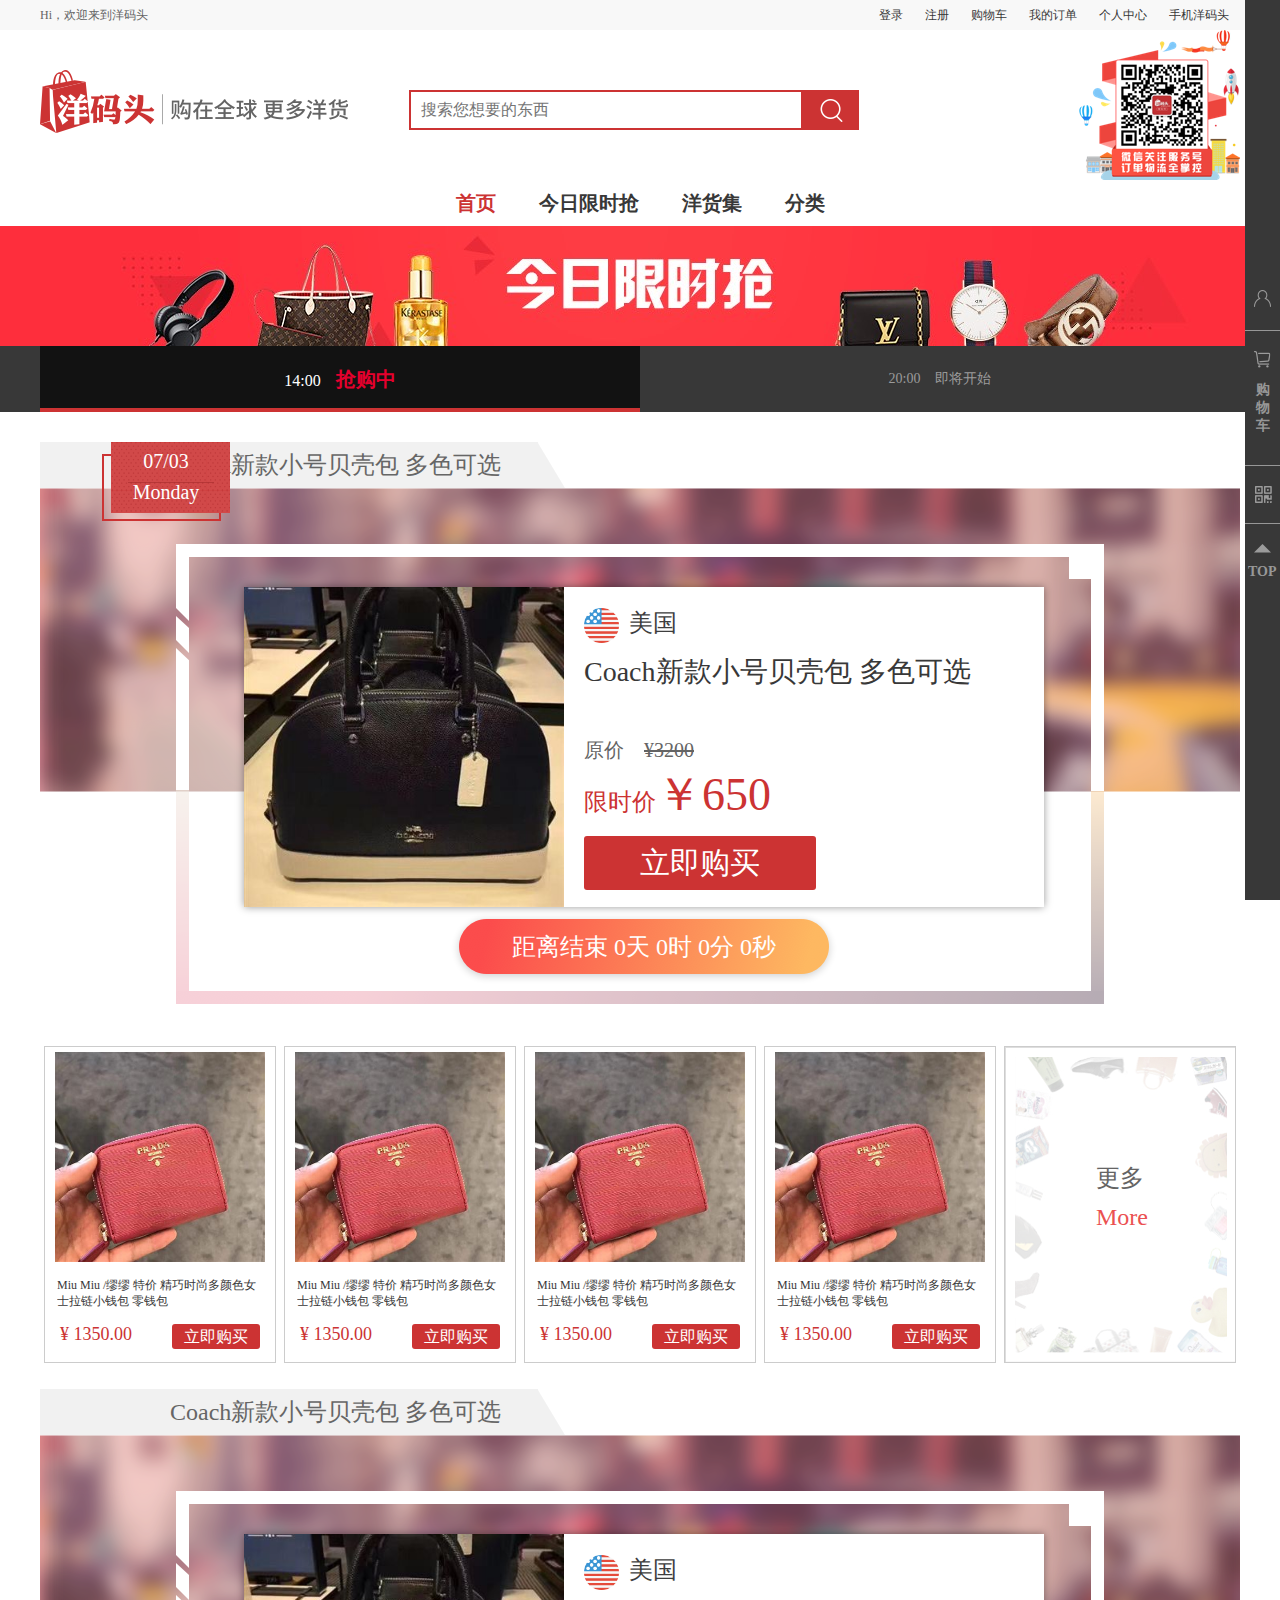
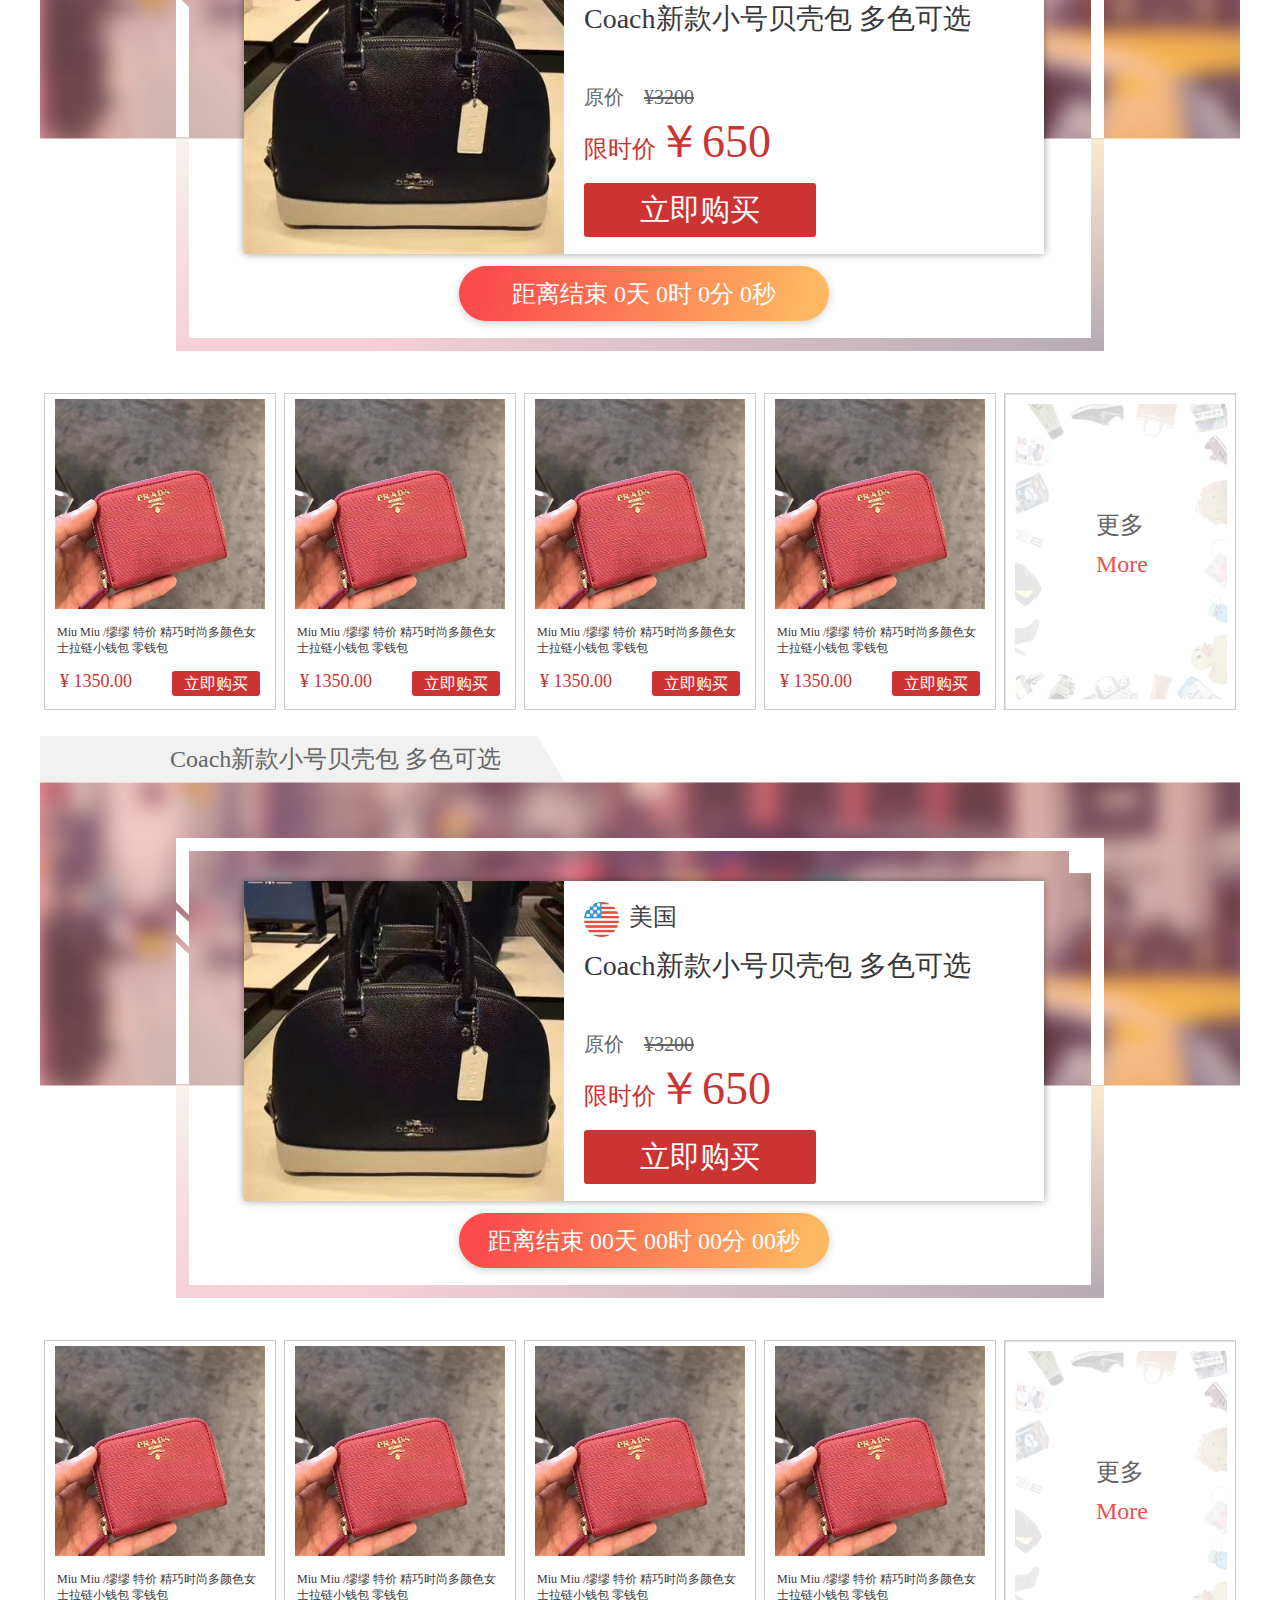
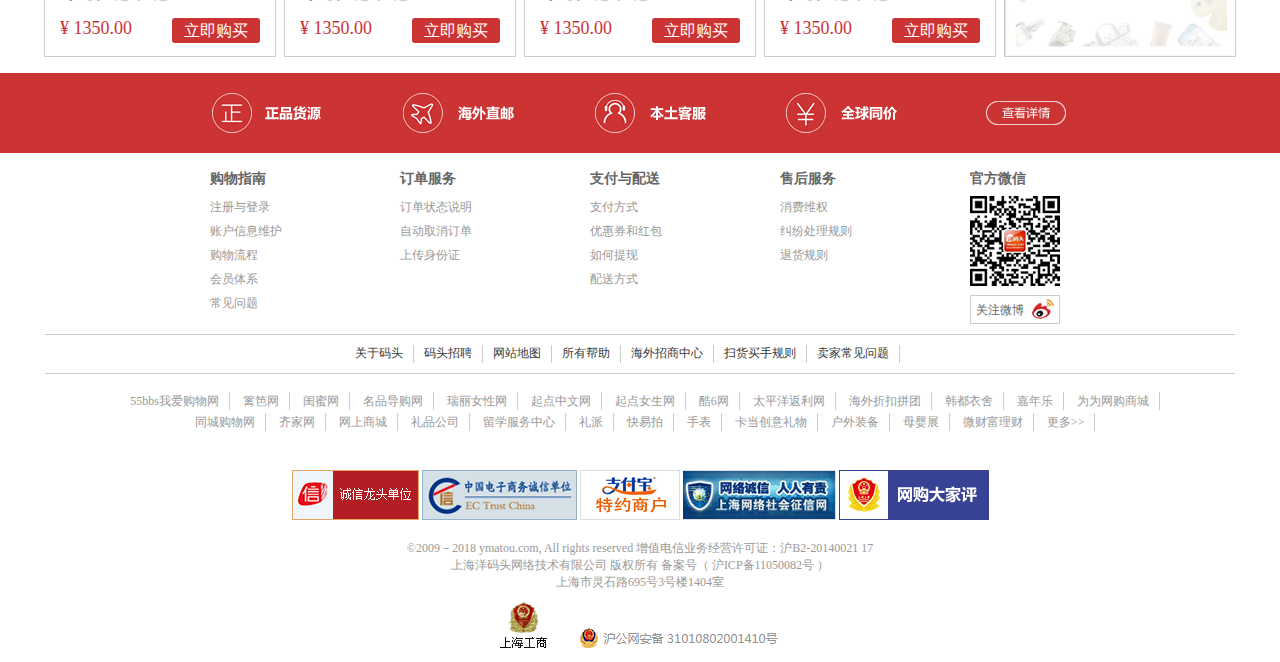
==== html/activity.html @ 5c41c84e "first" ====
<!doctype html>
<html>
<head>
<meta charset="utf-8">
<title>无标题文档</title>
<link rel="stylesheet" type="text/css" href="../css/activity.css">
<link rel="stylesheet" type="text/css" href="../css/public.css">
<script type="text/javascript" src="../js/activity.js"></script>

</head>

<body>
<div id="header">
    	<div id="box1">
        	<div class="w">
            	<p class="l">Hi，欢迎来到洋码头</p>
                <ul class="r">
                	<li class="l"><a href="#">登录</a></li>
                	<li class="l"><a href="#">注册</a></li>
                	<li class="l"><a href="#">购物车</a></li>
                	<li class="l"><a href="#">我的订单</a></li>
                	<li class="l"><a href="#">个人中心</a></li>
                	<li class="l"><a href="#">手机洋码头</a></li>
                </ul>
            </div>
        </div>
    	<div id="box2">
        	<div class="w">
            	<h1 class="l"><a href="#"><img src="../images/4aa0780b5ffeee46a01f132052fdb71a.png"/></a></h1>
                <div id="search" class="l">
                	<input type="text" class="l" placeholder="搜索您想要的东西"/>
                    <input type="button" class="l"/>
                </div>
                <img src="../images/e99aa3f029f2ae1173fabf6e9edf6c8a.png" class="r"/>
			</div>
        </div>
</div>
<div id="nav">
	<ul class="outer">
    	<li><a href="#" class="first">首页</a></li>
    	<li><a href="#">今日限时抢</a></li>
    	<li><a href="#">洋货集</a></li>
    	<li class="last">
        	<a href="#" class="sort">分类</a>
            <div id="line"></div>
        	<ul class="menu">
            	<li class="l"><a href="#">
                	<p>护肤</p>
                    <p>面膜 水乳 防晒隔离</p>
                	<img src="../images/CgvUBFlE_l-AFtC7AAMyS71u0oU066_1_1_o.gif"class="r"/>
                </a></li>
            	<li class="l"><a href="#">
                	<p>彩妆</p>
                    <p>口红 气垫 香水</p>
                	<img src="../images/CgvUBVeZ2L6ABltOAABxkvbGDQk168_o.png" class="r"/>
                </a></li>
            	<li class="l"><a href="#">
                	<p>品牌箱包</p>
                    <p>单肩包 双肩包 Coach</p>
                	<img src="../images/CgvUBVlFEvOAQkcaAAGYJe4aulA194_143_150_o.gif" class="r"/>
                </a></li>
            	<li class="l"><a href="#">
                	<p>鞋履</p>
                    <p>凉鞋 单鞋 Adidas</p>
                	<img src="../images/CgvUBFeZ2YSACNR4AACJFnNWXac077_o.png" class="r"/>
                </a></li>
            	<li class="l"><a href="#">
                	<p>女士穿搭</p>
                    <p>连衣裙 T恤 衬衫</p>
                	<img src="../images/CgvUA1eavhSAeBQDAAChDB7a8-M180_o.png" class="r"/>
                </a></li>
            	<li class="l"><a href="#">
                	<p>男士护肤</p>
                    <p>发胶 剃须 止汗</p>
                	<img src="../images/CgvUBVhSXpOAEDFIAACDzejl1ZE036_1_1_o.png" class="r"/>
                </a></li>
            	<li class="l"><a href="#">
                	<p>内衣</p>
                    <p>文胸 CK 维密</p>
                	<img src="../images/CgvUA1gZesmAWdV9AACU4YFOybw687_1_1_o.png"class="r"/>
                </a></li>
            	<li class="l"><a href="#">
                	<p>品质男装</p>
                    <p>Polo 衬衫 豆豆鞋</p>
                	<img src="../images/CgvUBVeav_KAMMAHAACj3Jyuwas857_o.png"class="r"/>
                </a></li>
            	<li class="l"><a href="#">
                	<p>食品保健</p>
                    <p>保健 葡萄酒 减肥排油</p>
                	<img src="../images/CgvUA1lHiFiAYmDvAAFME201JUk327_1_1_o.gif" class="r"/>
                </a></li>
            	<li class="l"><a href="#">
                	<p>钟表配饰</p>
                    <p>项链 墨镜 潘多拉</p>
                	<img src="../images/CgvUBVeavnWAab-JAACOcFScJj8696_o.png" class="r"/>
                </a></li>
            	<li class="l"><a href="#">
                	<p>居家</p>
                    <p>滤水壶 乳胶枕 保温杯</p>
                	<img src="../images/CgvUA1lFFDaARUpcAACzNBqBHFw705_188_181_o.gif" class="r"/>
                </a></li>
            	<li class="l"><a href="#">
                	<p>数码家电</p>
                    <p>洁面仪 电吹风 Beats</p>
                	<img src="../images/CgvUBFhSZQSALSJnAABGFQdHEwQ540_1_1_o.png" class="r"/>
                </a></li>
            	<li class="l"><a href="#">
                	<p>母婴</p>
                    <p>纸尿裤 奶粉 安全座椅</p>
                	<img src="../images/CgvUBFlFFSmAFztnAADDj1QetZA463_1_1_o.gif"class="r"/>
                </a></li>
            	<li class="l"><a href="#">
                	<p>运动</p>
                    <p>运动鞋 Puma Nike</p>
                	<img src="../images/CgvUBVgZhTKARbfEAABGdkfZR-c241_1_1_o.png"class="r"/>
                </a></li>
            	<li class="l more"><a href="#">
                	<p>更多</p>
                    <p>More</p>
                </a></li>
            </ul>
        </li>
    </ul>
</div>


<div id="limit-banner">
	<div class="w"></div>
</div>

<div id="limit-nav">
	<ul class="w">
    	<li class="l on btn" onclick="changeList(0)">14:00<span>抢购中</span></li>
    	<li class="l btn" onclick="changeList(1)">20:00<span>即将开始</span></li>
    </ul>
</div>

<div id="content">
    <div class="w select" id="leftBox">
        <div class="limit">
            <div class="title">
                <p class="titleP"><a href="#">Coach新款小号贝壳包 多色可选</a><span></span></p>
                <div class="time">
                	<p>07/03</p>
                	<p>Monday</p>
                </div>
            </div>
            <div class="main">
                <div class="bg">
                    <div class="goods">
                        <div class="left l">
                        	<img src="../images/CgvUA1kvwLiANgPQAAGSPh-RKWU965_3_4_n_w_lb.jpg"/>
                        </div>
                        <div class="right l">
                        	<p><img src="../images/America.png"/><span>美国</span></p>
                            <a href="#">Coach新款小号贝壳包 多色可选</a>
                        	<p>原价<span>¥3200</span></p>
                        	<p>限时价<span>￥650</span></p>
                            <a href="#">立即购买</a>
                        </div>
                    </div>
                    <div class="lasttime">
                        <span class="end">距离结束</span>
                        <span class="t_d">00天</span>
                        <span class="t_h">00时</span>
                        <span class="t_m">00分</span>
                        <span class="t_s">00秒</span>
                    </div>

                </div>
            </div>
        </div>
        
        <ul class="list">
        	<li class="l"><a href="#">
            	<img src="../images/CgvUA1lYU1OAenLuAAJR8KMIgOA568_80_107_n_w_lb.jpg"/>
                <p>Miu Miu /缪缪 特价 精巧时尚多颜色女士拉链小钱包 零钱包</p>
                <p>¥ 1350.00<span class="r">立即购买</span></p>
            </a></li class="l">
        	<li class="l"><a href="#">
            	<img src="../images/CgvUA1lYU1OAenLuAAJR8KMIgOA568_80_107_n_w_lb.jpg"/>
                <p>Miu Miu /缪缪 特价 精巧时尚多颜色女士拉链小钱包 零钱包</p>
                <p>¥ 1350.00<span class="r">立即购买</span></p>
            </a></li class="l">
        	<li class="l"><a href="#">
            	<img src="../images/CgvUA1lYU1OAenLuAAJR8KMIgOA568_80_107_n_w_lb.jpg"/>
                <p>Miu Miu /缪缪 特价 精巧时尚多颜色女士拉链小钱包 零钱包</p>
                <p>¥ 1350.00<span class="r">立即购买</span></p>
            </a></li class="l">
        	<li class="l"><a href="#">
            	<img src="../images/CgvUA1lYU1OAenLuAAJR8KMIgOA568_80_107_n_w_lb.jpg"/>
                <p>Miu Miu /缪缪 特价 精巧时尚多颜色女士拉链小钱包 零钱包</p>
                <p>¥ 1350.00<span class="r">立即购买</span></p>
            </a></li class="l">
        	<li class="l last"><a href="#">
            	<p>更多</p>
            	<p>More</p>
            </a></li>
        
        </ul>
        <div class="limit">
            <div class="title">
                <p class="titleP"><a href="#">Coach新款小号贝壳包 多色可选</a><span></span></p>
                <div class="time">
                	<p>07/03</p>
                	<p>Monday</p>
                </div>
            </div>
            <div class="main">
                <div class="bg">
                    <div class="goods">
                        <div class="left l">
                        	<img src="../images/CgvUA1kvwLiANgPQAAGSPh-RKWU965_3_4_n_w_lb.jpg"/>
                        </div>
                        <div class="right l">
                        	<p><img src="../images/America.png"/><span>美国</span></p>
                            <a href="#">Coach新款小号贝壳包 多色可选</a>
                        	<p>原价<span>¥3200</span></p>
                        	<p>限时价<span>￥650</span></p>
                            <a href="#">立即购买</a>
                        </div>
                    </div>
                    <div class="lasttime">
                        <span class="end">距离结束</span>
                        <span class="t_d">00天</span>
                        <span class="t_h">00时</span>
                        <span class="t_m">00分</span>
                        <span class="t_s">00秒</span>
                    </div>

                </div>
            </div>
        </div>
        
        <ul class="list">
        	<li class="l"><a href="#">
            	<img src="../images/CgvUA1lYU1OAenLuAAJR8KMIgOA568_80_107_n_w_lb.jpg"/>
                <p>Miu Miu /缪缪 特价 精巧时尚多颜色女士拉链小钱包 零钱包</p>
                <p>¥ 1350.00<span class="r">立即购买</span></p>
            </a></li class="l">
        	<li class="l"><a href="#">
            	<img src="../images/CgvUA1lYU1OAenLuAAJR8KMIgOA568_80_107_n_w_lb.jpg"/>
                <p>Miu Miu /缪缪 特价 精巧时尚多颜色女士拉链小钱包 零钱包</p>
                <p>¥ 1350.00<span class="r">立即购买</span></p>
            </a></li class="l">
        	<li class="l"><a href="#">
            	<img src="../images/CgvUA1lYU1OAenLuAAJR8KMIgOA568_80_107_n_w_lb.jpg"/>
                <p>Miu Miu /缪缪 特价 精巧时尚多颜色女士拉链小钱包 零钱包</p>
                <p>¥ 1350.00<span class="r">立即购买</span></p>
            </a></li class="l">
        	<li class="l"><a href="#">
            	<img src="../images/CgvUA1lYU1OAenLuAAJR8KMIgOA568_80_107_n_w_lb.jpg"/>
                <p>Miu Miu /缪缪 特价 精巧时尚多颜色女士拉链小钱包 零钱包</p>
                <p>¥ 1350.00<span class="r">立即购买</span></p>
            </a></li class="l">
        	<li class="l last"><a href="#">
            	<p>更多</p>
            	<p>More</p>
            </a></li>
        
        </ul>
                <div class="limit">
            <div class="title">
                <p class="titleP"><a href="#">Coach新款小号贝壳包 多色可选</a><span></span></p>
                <div class="time">
                	<p>07/03</p>
                	<p>Monday</p>
                </div>
            </div>
            <div class="main">
                <div class="bg">
                    <div class="goods">
                        <div class="left l">
                        	<img src="../images/CgvUA1kvwLiANgPQAAGSPh-RKWU965_3_4_n_w_lb.jpg"/>
                        </div>
                        <div class="right l">
                        	<p><img src="../images/America.png"/><span>美国</span></p>
                            <a href="#">Coach新款小号贝壳包 多色可选</a>
                        	<p>原价<span>¥3200</span></p>
                        	<p>限时价<span>￥650</span></p>
                            <a href="#">立即购买</a>
                        </div>
                    </div>
                    <div class="lasttime">
                        <span class="end">距离结束</span>
                        <span class="t_d">00天</span>
                        <span class="t_h">00时</span>
                        <span class="t_m">00分</span>
                        <span class="t_s">00秒</span>
                    </div>

                </div>
            </div>
        </div>
        
        <ul class="list">
        	<li class="l"><a href="#">
            	<img src="../images/CgvUA1lYU1OAenLuAAJR8KMIgOA568_80_107_n_w_lb.jpg"/>
                <p>Miu Miu /缪缪 特价 精巧时尚多颜色女士拉链小钱包 零钱包</p>
                <p>¥ 1350.00<span class="r">立即购买</span></p>
            </a></li class="l">
        	<li class="l"><a href="#">
            	<img src="../images/CgvUA1lYU1OAenLuAAJR8KMIgOA568_80_107_n_w_lb.jpg"/>
                <p>Miu Miu /缪缪 特价 精巧时尚多颜色女士拉链小钱包 零钱包</p>
                <p>¥ 1350.00<span class="r">立即购买</span></p>
            </a></li class="l">
        	<li class="l"><a href="#">
            	<img src="../images/CgvUA1lYU1OAenLuAAJR8KMIgOA568_80_107_n_w_lb.jpg"/>
                <p>Miu Miu /缪缪 特价 精巧时尚多颜色女士拉链小钱包 零钱包</p>
                <p>¥ 1350.00<span class="r">立即购买</span></p>
            </a></li class="l">
        	<li class="l"><a href="#">
            	<img src="../images/CgvUA1lYU1OAenLuAAJR8KMIgOA568_80_107_n_w_lb.jpg"/>
                <p>Miu Miu /缪缪 特价 精巧时尚多颜色女士拉链小钱包 零钱包</p>
                <p>¥ 1350.00<span class="r">立即购买</span></p>
            </a></li class="l">
        	<li class="l last"><a href="#">
            	<p>更多</p>
            	<p>More</p>
            </a></li>
        
        </ul>


    </div>
    <div class="w select" id="rightBox">
        <div class="limit">
            <div class="title">
                <p class="titleP"><a href="#">Coach新款小号贝壳包 多色可选</a><span></span></p>
                <div class="time">
                	<p>07/03</p>
                	<p>Monday</p>
                </div>
            </div>
            <div class="main">
                <div class="bg">
                    <div class="goods">
                        <div class="left l">
                        	<img src="../images/CgvUA1jaatuAdCjDAAGIdag3UHE500_490_653_n_w_l.jpg"/>
                        </div>
                        <div class="right l">
                        	<p><img src="../images/America.png"/><span>美国</span></p>
                            <a href="#">Coach新款小号贝壳包 多色可选</a>
                        	<p>原价<span>¥3200</span></p>
                        	<p>限时价<span>￥650</span></p>
                            <a href="#">立即购买</a>
                        </div>
                    </div>
                    <div class="lasttime">
                        <span class="end">距离结束</span>
                        <span class="t_d">00天</span>
                        <span class="t_h">00时</span>
                        <span class="t_m">00分</span>
                        <span class="t_s">00秒</span>
                    </div>

                </div>
            </div>
        </div>
        
        <ul class="list">
        	<li class="l"><a href="#">
            	<img src="../images/CgvUA1lYU1OAenLuAAJR8KMIgOA568_80_107_n_w_lb.jpg"/>
                <p>Miu Miu /缪缪 特价 精巧时尚多颜色女士拉链小钱包 零钱包</p>
                <p>¥ 1350.00<span class="r">立即购买</span></p>
            </a></li class="l">
        	<li class="l"><a href="#">
            	<img src="../images/CgvUA1lYU1OAenLuAAJR8KMIgOA568_80_107_n_w_lb.jpg"/>
                <p>Miu Miu /缪缪 特价 精巧时尚多颜色女士拉链小钱包 零钱包</p>
                <p>¥ 1350.00<span class="r">立即购买</span></p>
            </a></li class="l">
        	<li class="l"><a href="#">
            	<img src="../images/CgvUA1lYU1OAenLuAAJR8KMIgOA568_80_107_n_w_lb.jpg"/>
                <p>Miu Miu /缪缪 特价 精巧时尚多颜色女士拉链小钱包 零钱包</p>
                <p>¥ 1350.00<span class="r">立即购买</span></p>
            </a></li class="l">
        	<li class="l"><a href="#">
            	<img src="../images/CgvUA1lYU1OAenLuAAJR8KMIgOA568_80_107_n_w_lb.jpg"/>
                <p>Miu Miu /缪缪 特价 精巧时尚多颜色女士拉链小钱包 零钱包</p>
                <p>¥ 1350.00<span class="r">立即购买</span></p>
            </a></li class="l">
        	<li class="l last"><a href="#">
            	<p>更多</p>
            	<p>More</p>
            </a></li>
        
        </ul>
       	<div class="limit">
            <div class="title">
                <p class="titleP"><a href="#">Coach新款小号贝壳包 多色可选</a><span></span></p>
                <div class="time">
                	<p>07/03</p>
                	<p>Monday</p>
                </div>
            </div>
            <div class="main">
                <div class="bg">
                    <div class="goods">
                        <div class="left l">
                        	<img src="../images/CgvUA1kvwLiANgPQAAGSPh-RKWU965_3_4_n_w_lb.jpg"/>
                        </div>
                        <div class="right l">
                        	<p><img src="../images/America.png"/><span>美国</span></p>
                            <a href="#">Coach新款小号贝壳包 多色可选</a>
                        	<p>原价<span>¥3200</span></p>
                        	<p>限时价<span>￥650</span></p>
                            <a href="#">立即购买</a>
                        </div>
                    </div>
                    <div class="lasttime">
                        <span class="end">距离结束</span>
                        <span class="t_d">00天</span>
                        <span class="t_h">00时</span>
                        <span class="t_m">00分</span>
                        <span class="t_s">00秒</span>
                    </div>

                </div>
            </div>
        </div>
        
        <ul class="list">
        	<li class="l"><a href="#">
            	<img src="../images/CgvUA1lYU1OAenLuAAJR8KMIgOA568_80_107_n_w_lb.jpg"/>
                <p>Miu Miu /缪缪 特价 精巧时尚多颜色女士拉链小钱包 零钱包</p>
                <p>¥ 1350.00<span class="r">立即购买</span></p>
            </a></li class="l">
        	<li class="l"><a href="#">
            	<img src="../images/CgvUA1lYU1OAenLuAAJR8KMIgOA568_80_107_n_w_lb.jpg"/>
                <p>Miu Miu /缪缪 特价 精巧时尚多颜色女士拉链小钱包 零钱包</p>
                <p>¥ 1350.00<span class="r">立即购买</span></p>
            </a></li class="l">
        	<li class="l"><a href="#">
            	<img src="../images/CgvUA1lYU1OAenLuAAJR8KMIgOA568_80_107_n_w_lb.jpg"/>
                <p>Miu Miu /缪缪 特价 精巧时尚多颜色女士拉链小钱包 零钱包</p>
                <p>¥ 1350.00<span class="r">立即购买</span></p>
            </a></li class="l">
        	<li class="l"><a href="#">
            	<img src="../images/CgvUA1lYU1OAenLuAAJR8KMIgOA568_80_107_n_w_lb.jpg"/>
                <p>Miu Miu /缪缪 特价 精巧时尚多颜色女士拉链小钱包 零钱包</p>
                <p>¥ 1350.00<span class="r">立即购买</span></p>
            </a></li class="l">
        	<li class="l last"><a href="#">
            	<p>更多</p>
            	<p>More</p>
            </a></li>
        
        </ul>

    </div>

</div>


<div id="footer">
    	<div class="one">
        	<div class="w">
				<a href="#"><img src="../images/footer_hengtiao.png"/></a>
            </div>
        </div>
    	<div class="two w">
        	<ul class="ul1 l">
            	<li class="first">购物指南</li>
            	<li><a href="#">注册与登录</a></li>
            	<li><a href="#">账户信息维护</a></li>
            	<li><a href="#">购物流程</a></li>
            	<li><a href="#">会员体系</a></li>
            	<li><a href="#">常见问题</a></li>
            </ul>
        	<ul class="ul2 l">
            	<li class="first">订单服务</li>
            	<li><a href="#">订单状态说明</a></li>
            	<li><a href="#">自动取消订单</a></li>
            	<li><a href="#">上传身份证</a></li>
            </ul>
        	<ul class="ul3 l">
            	<li class="first">支付与配送</li>
            	<li><a href="#">支付方式</a></li>
            	<li><a href="#">优惠券和红包</a></li>
            	<li><a href="#">如何提现</a></li>
            	<li><a href="#">配送方式</a></li>
            </ul>
        	<ul class="ul4 l">
            	<li class="first">售后服务</li>
            	<li><a href="#">消费维权</a></li>
            	<li><a href="#">纠纷处理规则</a></li>
            	<li><a href="#">退货规则</a></li>
            </ul>
            <ul class="ul5 l">
            	<li class="first">官方微信</li>
				<li class="middle"><img src="../images/weixin2d-new.png"/></li>
                <li class="last"><a href="#">关注微博<span class="r"></span></a></li>
            </ul>
        </div>
        <div class="three">
        	<a href="#" class="l">关于码头</a>
        	<a href="#" class="l">码头招聘</a>
        	<a href="#" class="l">网站地图</a>
        	<a href="#" class="l">所有帮助</a>
        	<a href="#" class="l">海外招商中心</a>
        	<a href="#" class="l">扫货买手规则</a>
        	<a href="#" class="l">卖家常见问题</a>
        </div>
        <div class="four">
        	<a href="#">55bbs我爱购物网</a>
        	<a href="#">篱笆网</a>
        	<a href="#">闺蜜网</a>
        	<a href="#">名品导购网</a>
        	<a href="#">瑞丽女性网</a>
        	<a href="#">起点中文网</a>
        	<a href="#">起点女生网</a>
        	<a href="#">酷6网</a>
        	<a href="#">太平洋返利网</a>
        	<a href="#">海外折扣拼团</a>
        	<a href="#">韩都衣舍</a>
        	<a href="#">嘉年乐</a>
        	<a href="#">为为网购商城</a>
        	<a href="#">同城购物网</a>
        	<a href="#">齐家网</a>
        	<a href="#">网上商城</a>
        	<a href="#">礼品公司</a>
        	<a href="#">留学服务中心</a>
        	<a href="#">礼派</a>
        	<a href="#">快易拍</a>
        	<a href="#">手表</a>
        	<a href="#">卡当创意礼物</a>
        	<a href="#">户外装备</a>
        	<a href="#">母婴展</a>
        	<a href="#">微财富理财</a>
        	<a href="#">更多>></a>
        </div>
        <div class="five">
        	<a href="#"><img src="../images/xin.png"/></a>
        	<a href="#"><img src="../images/xin1.png"/></a>
        	<a href="#"><img src="../images/xin2.png"/></a>
        	<a href="#"><img src="../images/xin3.png"/></a>
        	<a href="#"><img src="../images/xin4.png"/></a>
        </div>
        <div class="six">
        	<p>&copy;2009－2018 ymatou.com, All rights reserved 增值电信业务经营许可证：沪B2-20140021 17</p>
            <p>上海洋码头网络技术有限公司 版权所有 备案号（ 沪ICP备11050082号 ）</p>
			<p>上海市灵石路695号3号楼1404室</p>
        	<div>
            	<img src="../images/shanghai.png"/>
                <img src="../images/gongan.png"/>
            </div>
        </div>
</div>
<div id="rightbar">
	<ul>
    	<li class="one"><a href="#"></a></li>
    	<li class="two"><a href="#">购物车</a></li>
    	<li class="three"><span>
        	<img src="../images/CgvUBFht9-CADvH8AAAW6VtgvkI439_62_63_w_o.png"/>
            <p>下载APP领取260元新人礼包</p>
        </span></li>
    	<li class="four"><a href="#">TOP</a></li>
    </ul>
</div>


</body>
</html>
---- css/activity.css ----
@charset "utf-8";
/* CSS Document */
/*===========limit-banner============*/

#limit-banner{
	height:120px;
	background:#fe2e3c;}
#limit-banner .w{
	height:120px;
	background:url(../images/5ffe36264b8a03bbd0f4e32e68c0b780.jpg) no-repeat;}
	
/*===========limit-nav============*/
#limit-nav{
	height:66px;
	background:#383838;}
#limit-nav ul li{
	height:66px;
	width:600px;
	text-align:center;
	font-size: 14px;
    color: #9b9b9b;
	cursor: pointer;
    border-bottom: 4px solid #383838;
	line-height:66px;}
#limit-nav ul li.on{
	background: #121212;
    border-bottom: 4px solid #c33;
	color: #fff;
    font-size: 16px;}
#limit-nav ul li span{
	margin-left: 15px;}
#limit-nav ul li.on span{
    color: #e5002d;
    font-size: 20px;
    display: inline-block;
	font-weight:bold;}

/*===========content============*/
#content{
	position:relative;}
#content #rightBox{
	display:none;}
#content .limit{
	height:630px;
	padding-top:30px;}
#content .limit .title{
	height:46px;}
#content .limit .title p.titleP{
	position:relative;
	width:498px;}
#content .limit .title p.titleP a{
	display:block;
	height:46px;
	background:#f1f1f1;
	line-height:46px;
	font-size:24px;
	color:#666;
	padding-left:130px;}
#content .limit .title p.titleP span{
	display:block;
	height:45px;
	width:27px;
	position:absolute;
	left:498px;
	top:1px;
	background:url(../images/0efade6319dbea0e78c31ed415457ccd.png) no-repeat;}
#content .limit .title .time{
	width:128px;
	height:79px;
	background:url(../images/2572acccf6de505a80563ea12e659154.png) no-repeat;
	position:absolute;
	left:102px;
	top:30px;
	z-index:1;}
#content .limit .title .time p{
	text-align:center;
	font-size:20px;
	color:#fff;
	margin-top:8px;}
#content .limit .main{
	height:544px;
	background:url(../images/2c3e660a188e0852c1cd2101501535d1.png) no-repeat;
	position:relative;}
#content .limit .main .bg{
	width:928px;
	height:460px;
	background:url(../images/3b61e50b9bc8025f1d89caade5e98014.png) no-repeat;
	position:absolute;
	top: 56px;
    left: 136px;
	padding: 43px 60px 43px 68px;}
#content .limit .main .bg .goods{
	width:800px;
	height:320px;
	background-color: #fff;
    box-shadow: 0 0 8px rgba(0,0,0,.4);}
#content .limit .main .bg .goods .left img{
	width:320px;
	height:320px;}
#content .limit .main .bg .goods .right{
	width:480px;
	height:320px;
	padding:20px;}
#content .limit .main .bg .goods .right p:first-child{
	height:36px;
	font-size: 24px;}
#content .limit .main .bg .goods .right p:first-child img{
	width:35px;
	height:35px;
	display:inline-block;
	vertical-align:middle;
	margin-right:10px;}
#content .limit .main .bg .goods .right a:nth-child(2){
	display:block;
	height:84px;
	width:440px;
	font-size:28px;
	padding-top:10px;}
#content .limit .main .bg .goods .right p:nth-child(3){	
	font-size: 20px;
    color: #646464;
	margin-top:10px;}
#content .limit .main .bg .goods .right p:nth-child(3) span{
	text-decoration: line-through;
	margin-left:20px;}

#content .limit .main .bg .goods .right p:nth-child(4){
	height:52px;
	font-size: 24px;
    color: #c33;}
#content .limit .main .bg .goods .right p:nth-child(4) span{
	font-size:46px;}
#content .limit .main .bg .goods .right a:nth-child(5){
	display:block;
	width: 232px;
    height: 54px;
    text-align: center;
    border-radius: 3px;
    font-size: 30px;
    color: #fff;
    display: block;
    line-height: 54px;
    background-color: #c33;
    margin-top: 20px;}
#content .limit .main .lasttime{
	height:73px;
	width:388px;
	background:url(../images/99497957ce2e3e0c500bb3ac461bfd9f.png) no-repeat;
	text-align:center;
	font-size:24px;
	color:#fff;
	line-height:70px;
	margin:5px auto;}				
#content .list{
	height:317px;}
#content .list li a{
	display:block;
	width:232px;
	height:317px;
	padding:5px;
	margin:4px;
	border:1px solid #ccc;}
#content .list li a img{
	width:210px;
	height:210px;
	margin:0 auto;}
#content .list li a p:nth-child(2){
	margin:15px 7px;
	height:32px;
	line-height:16px;
	width:210px;
	font-size:12px;
    text-overflow: ellipsis;
    -webkit-line-clamp: 2;
    overflow: hidden;
    white-space: normal;}
#content .list li a p:nth-child(3){
	height:27px;
	font-size: 18px;
    color: #c33;
	margin-top:10px;
	padding:0 10px;}
#content .list li a p:nth-child(3) span{
	display:block;
	width: 88px;
    height: 25px;
    background: #c33;
    color: #fff;
    text-align: center;
    line-height: 25px;
    font-size: 16px;
    border-radius: 3px;}
#content .list li.last a{
	background:url(../images/702464b12284d7197489beac5a3a08eb.png) no-repeat;}
#content .list li.last a p:nth-child(1){
	font-size: 24px;
    color: #646464;
    margin-top:110px;
	text-align:center;}
#content .list li.last a p:nth-child(2){
	font-size: 24px;
    color: #eb5151;
	text-align:center;}
---- css/public.css ----
@charset "utf-8";
/* CSS Document */
/*===========punlicStyle============*/
body,h1,h2,h3,h4,h5,h6,p,ul,li,img,a,input,ol,dl,dt,dd{
	padding:0; margin:0;}
ul,ol{
	list-style:none}
img{
	border:0; 
	display:block;}
input{
	outline:none;}
*{ 	box-sizing:border-box;
	user-select: none;}
body{
	font-size:12px;
	color:#3e3e3e;
	font-family:"微软雅黑";}

a{
	text-decoration:none; 
	color:#383838;}
a:hover{
	color:#cc3333;}
.w{
	width:1200px; 
	margin:0 auto; }
.l{
	float:left;}
.r{
	float:right;}

/*==============header================*/
#box1{
	height:30px; 
	background:#f8f8f8;}
#box1 .w p{
	height:30px; 
	line-height:30px; 
	color:#646464; 
	width:150px;}
#box1 .w ul li a{
	display:block; 
	height:30px; 
	line-height:30px; 
	text-align:center; 
	padding:0 11px;}
#box2{
	height:150px;}
#box2 .w h1{
	margin-top:40px;}
#box2 .w #search{
	margin:60px 0 0 60px; 
	height:40px; 
	width:450px; 
	border:2px solid #cc3333;}
#box2 .w #search input:first-child{
	height:36px; 
	width:390px; 
	border:0; 
	color:#ceced1; 
	font-size:16px; 
	padding-left:10px;}
#box2 .w #search input:nth-child(2){
	width:56px; 
	height:36px; 
	background: url(../images/search.png) no-repeat; 
	border:0;}
										
/*==============nav================*/
#nav ul.outer{
	height:46px; 
	text-align:center;}
#nav ul.outer li{ 
	display:inline-block;}			
#nav ul.outer li a{
	display:block; 
	height:46px; 
	padding:0 20px; 
	line-height:46px; 
	text-align:center; 
	font-size:20px; 
	font-weight:bold;}
#nav ul.outer li a.first{ 
	color:#cc3333;}
#nav ul.outer li.last ul.menu li a{
	display:block; 
	width: 240px; 
	height:111px; 
	border-right:1px dashed #ccc;
	border-bottom:1px dashed #ccc;}
#nav ul.outer li.last ul.menu li a p:first-child{
	font-size:16px; 
	font-weight:bold; 
	color:#666;
	text-align:left;
	width:80px;
	height:20px;
	line-height:20px;}
#nav ul.outer li.last ul.menu li a p:nth-child(2){
	font-size:12px; 
	color:#999;
	text-align:left;
	width:120px;
	height:20px;
	line-height:20px;}	
#nav ul.outer li.last ul.menu img{
	height:60px; 
	width:60px;}
#nav ul.outer li.last{ 
	position:relative;}
#nav ul.outer li.last #line{ 
	position:absolute;
	width:80px;
	height:3px;
	background:#fff;
	left:1px;
	top:44px;
	z-index:30;
	display:none;}
#nav ul.outer li.last ul.menu{
	height:0;
	overflow:hidden;
	background:#fff;
	position:absolute;
	top:45px;
	left:-725px;
	z-index:20;}
#nav ul.outer li.last ul.menu li:nth-child(5) a,#nav ul.outer li.last ul.menu li:nth-child(10) a,#nav ul.outer li.last ul.menu li:nth-child(15) a{
	border-right:0;}		
#nav ul.outer li.last ul.menu li:nth-child(11) a,#nav ul.outer li.last ul.menu li:nth-child(12) a,	#nav ul.outer li.last ul.menu li:nth-child(13) a,#nav ul.outer li.last ul.menu li:nth-child(14) a,#nav ul.outer li.last ul.menu li:nth-child(15) a{ 	border-bottom:0;}					
#nav ul.outer li.last:hover ul.menu{
	transition:all .5s linear 0s;
	width:1200px; 
	height:333px; 
	box-shadow: 0 0 10px 3px #999;}
#nav ul.outer li.last:hover a.sort{
	border:1px solid #c33;}
#nav ul.outer li.last:hover #line{
	display:block;}


/*==============rightbar================*/
#rightbar{
	position:fixed; 
	width:35px; 
	height:100%; 
	background:#383838; 
	right:0; 
	top:0; 
	padding:270px 0;}
#rightbar ul li{
	border-bottom:1px solid #979797;}
#rightbar ul li a{
	display:block; 
	width:35px; 
	padding:30px 0; }
#rightbar ul li.one{
	background:url(../images/mine.png) no-repeat 9px 20px;} 
#rightbar ul li.two{
	background:url(../images/car.png) no-repeat 9px 20px; } 
#rightbar ul li.two a{ 
	color:#979797; 
	font-size:14px; 
	font-weight:bold;
	padding:50px 10px 30px 11px;}
#rightbar ul li.three{
	background:url(../images/erwei.png) no-repeat 10px 20px; 					
	height:58px; 
	padding:20px 0; 
	position:relative;}
#rightbar ul li.three span{
	display:none;}
#rightbar ul li.three span p{
	text-align:center; 
	color:#fff; 
	font-size:12px;}
#rightbar ul li.three:hover span{
	display:block; 
	position:absolute; 
	width:102px; 
	height:126px; 
	top:0; 
	left:-102px; 
	z-index:1; 
	background:#383838; 
	padding:10px 20px;}
#rightbar ul li.four{
	background:url(../images/top.png) no-repeat 9px 20px;
	border-bottom:0;} 
#rightbar ul li.four a{
	color:#979797; 
	font-size:14px; 
	font-weight:bold;
	padding:40px 7px 20px 3px;}


/*==============footer================*/
#footer{
	margin-top:20px;}
#footer div.one{
	height:80px; 
	background:#cc3333; 
	padding:10px 0;}
#footer div.one a{ 
	display:block; 
	height:62px; 
	width:868px; 
	margin:0 auto;}
#footer div.two{
	overflow:hidden; 
	padding:10px 170px;}
#footer div.two li a{
	display:block; 
	height:24px; 
	width:190px; 
	line-height:24px; 
	font-size:12px; 
	color:#999;}
#footer div.two li.first{
	height:32px; 
	width:190px; 
	line-height:32px; 
	font-weight:bold; 
	font-size:14px; 
	color:#666;}
#footer div.two .ul5 li{
	width:100px;}
#footer div.two .ul5 li.middle{
	width:90px; 
	height:90px;}
#footer div.two .ul5 li.last a{
	display:block; 
	height:29px; 
	width:90px; 
	margin-top:10px; 
	border:1px solid #CCC; 
	line-height:29px; 
	padding-left:5px; 
	color:#666;}
#footer div.two .ul5 li.last span{
	display:block; 
	width:22px; 
	height:20px; 
	background:url(../images/weibo.png) no-repeat; 							
	margin:3px 5px 0 0;}
#footer div.three{
	height:40px; 
	width:1190px; 
	margin:0 auto; 
	padding:10px 300px; 
	border-top:1px solid #ccc; 
	border-bottom:1px solid #ccc;}
#footer div.three a{
	height:18px; 
	border-right:1px solid #ccc; 
	padding:0 10px;} 
#footer div.four{
	height:76px; 
	width:1100px; 
	margin:0 auto; 
	text-align:center; 
	padding:15px 0;}
#footer div.four a{
	display:inline-block;
	height:18px; 
	border-right:1px solid #ccc; 
	padding:0 10px; color:#999; 
	line-height:18px; 
	margin-top:3px;}
#footer div.five{
	height:50px;
	margin:20px auto;
	text-align:center;}
#footer div.five a{
	display:inline-block;}
#footer div.six p{
	text-align:center;
	color:#999;}
#footer div.six div{
	width:280px;
	margin:10px auto;}
#footer div.six div img{
	display:inline-block;}
#footer div.six div img:first-child{
	margin-right:30px;}
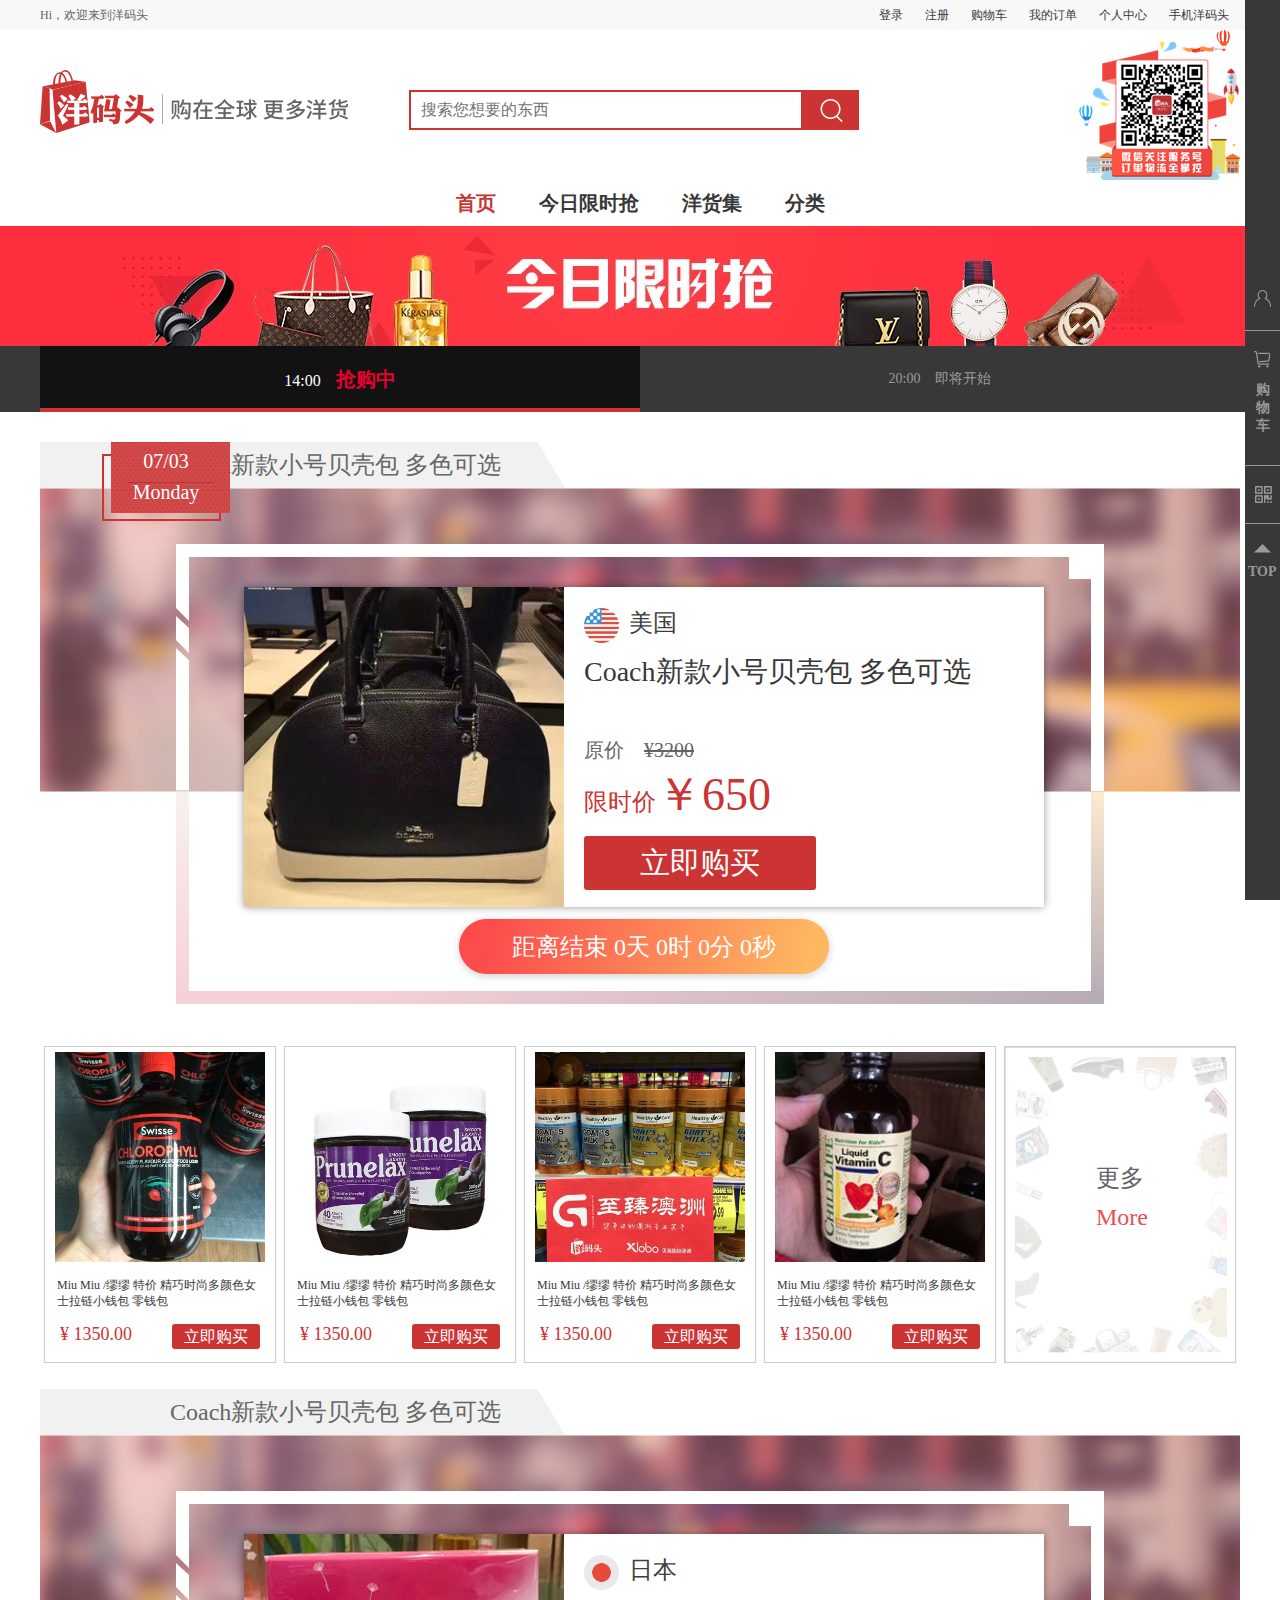
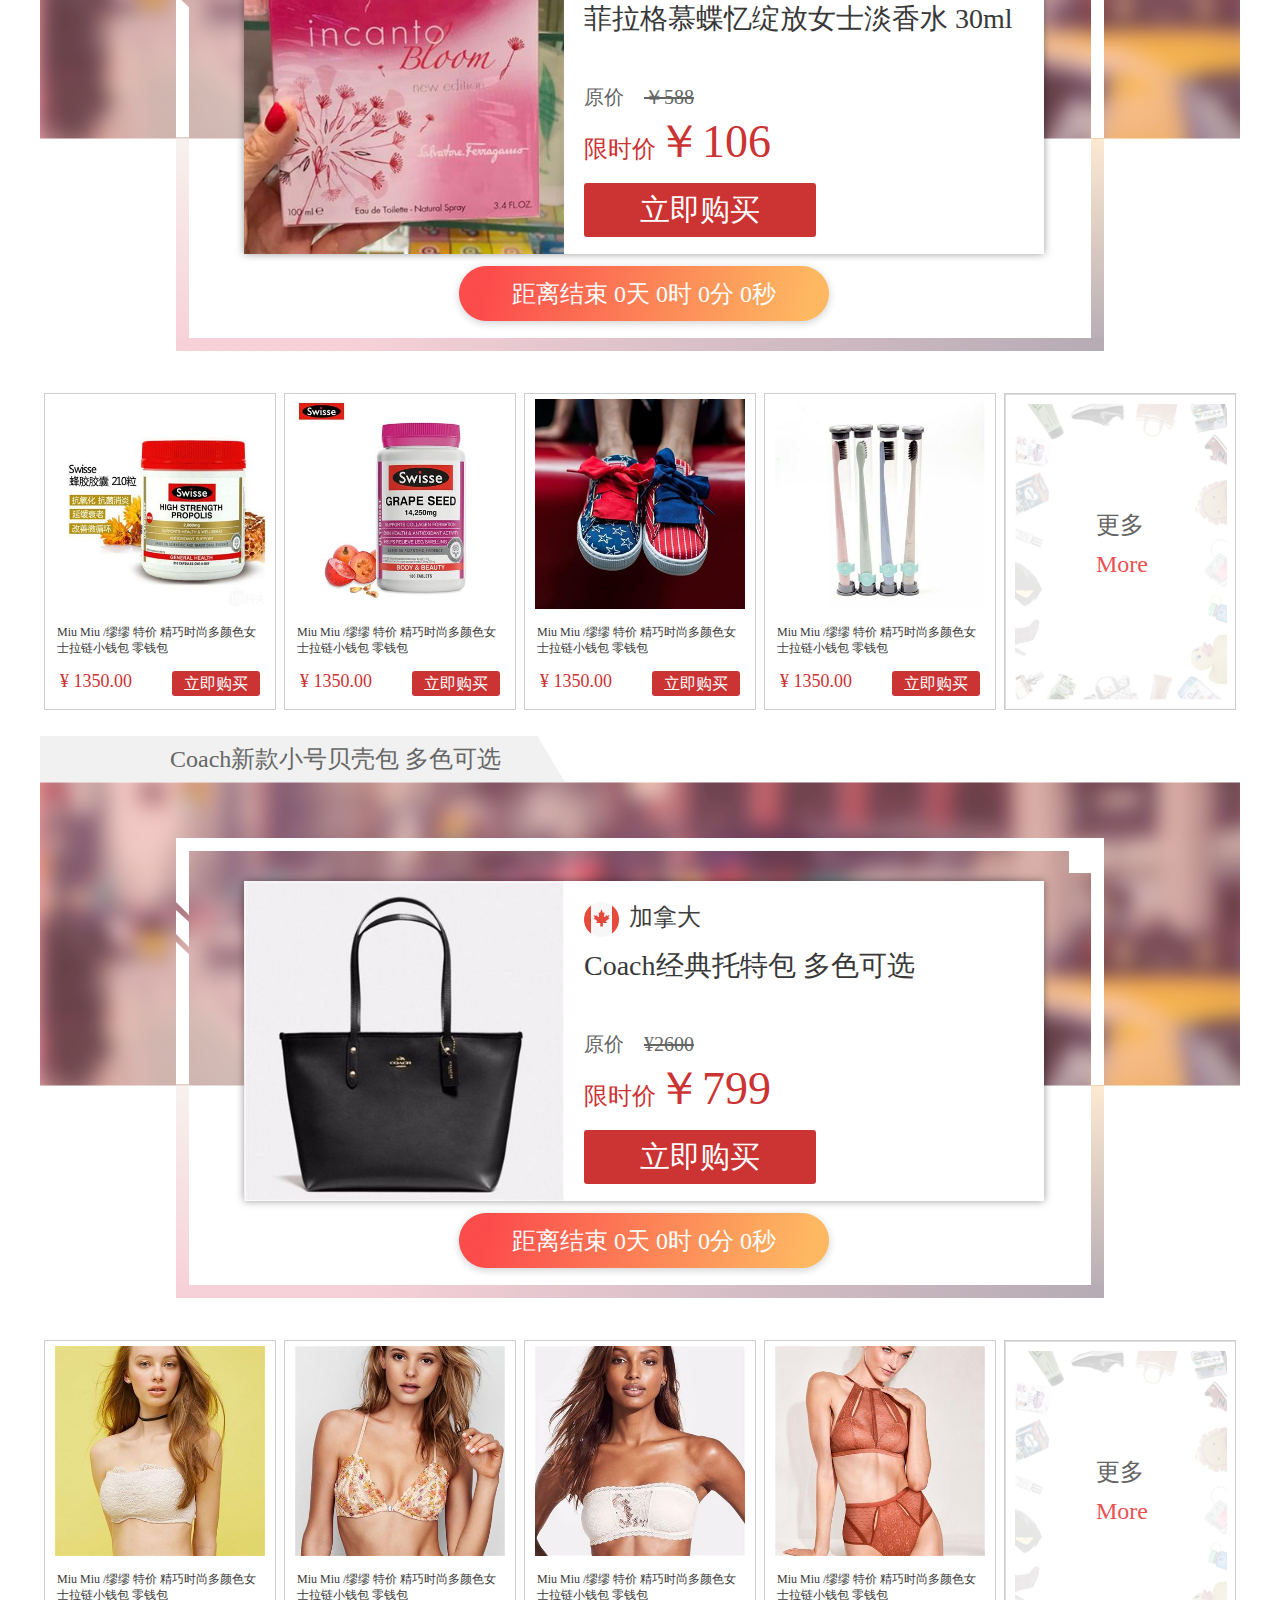
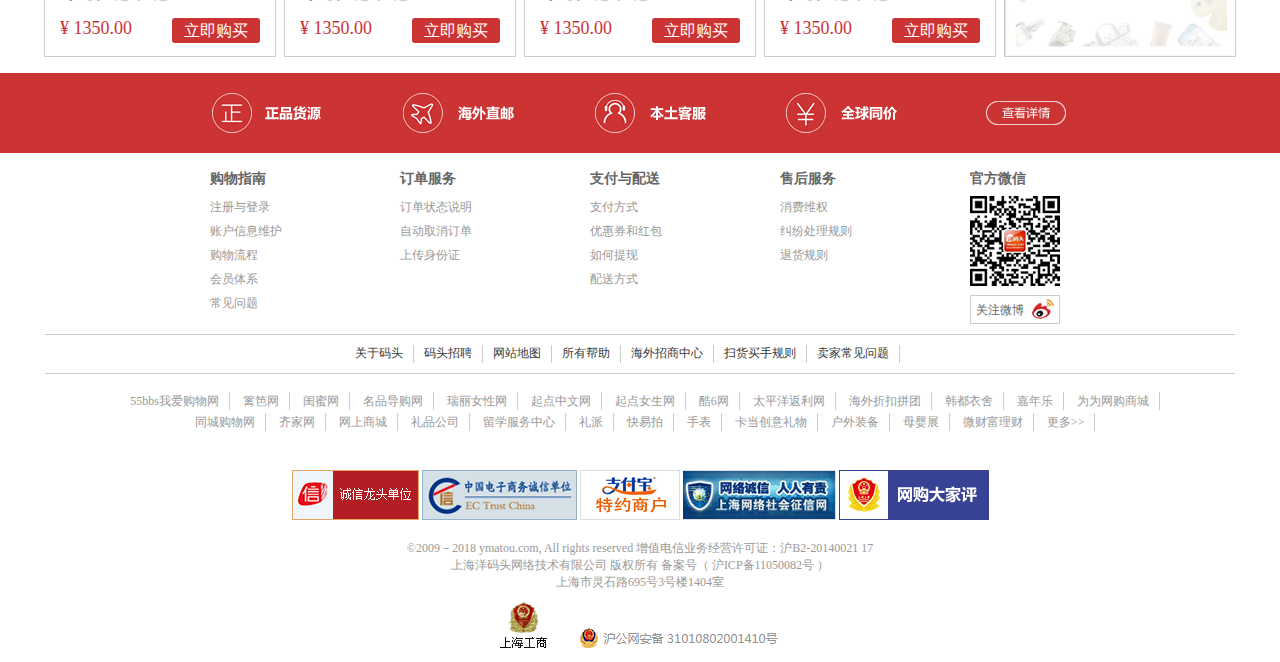
==== commit f8ced6a0: "第三版" ====
--- a/html/activity.html
+++ b/html/activity.html
@@ -5,6 +5,7 @@
 <title>无标题文档</title>
 <link rel="stylesheet" type="text/css" href="../css/activity.css">
 <link rel="stylesheet" type="text/css" href="../css/public.css">
+<script type="text/javascript" src="../js/jquery-1.8.3.min.js"></script>
 <script type="text/javascript" src="../js/activity.js"></script>
 
 </head>
@@ -173,22 +174,22 @@
         
         <ul class="list">
         	<li class="l"><a href="#">
-            	<img src="../images/CgvUA1lYU1OAenLuAAJR8KMIgOA568_80_107_n_w_lb.jpg"/>
-                <p>Miu Miu /缪缪 特价 精巧时尚多颜色女士拉链小钱包 零钱包</p>
-                <p>¥ 1350.00<span class="r">立即购买</span></p>
-            </a></li class="l">
-        	<li class="l"><a href="#">
-            	<img src="../images/CgvUA1lYU1OAenLuAAJR8KMIgOA568_80_107_n_w_lb.jpg"/>
-                <p>Miu Miu /缪缪 特价 精巧时尚多颜色女士拉链小钱包 零钱包</p>
-                <p>¥ 1350.00<span class="r">立即购买</span></p>
-            </a></li class="l">
-        	<li class="l"><a href="#">
-            	<img src="../images/CgvUA1lYU1OAenLuAAJR8KMIgOA568_80_107_n_w_lb.jpg"/>
-                <p>Miu Miu /缪缪 特价 精巧时尚多颜色女士拉链小钱包 零钱包</p>
-                <p>¥ 1350.00<span class="r">立即购买</span></p>
-            </a></li class="l">
-        	<li class="l"><a href="#">
-            	<img src="../images/CgvUA1lYU1OAenLuAAJR8KMIgOA568_80_107_n_w_lb.jpg"/>
+            	<img src="../images/CgvUBFfPf7SAYsbfAALl88iDSzM733_1_1_n_w_lb.JPG"/>
+                <p>Miu Miu /缪缪 特价 精巧时尚多颜色女士拉链小钱包 零钱包</p>
+                <p>¥ 1350.00<span class="r">立即购买</span></p>
+            </a></li class="l">
+        	<li class="l"><a href="#">
+            	<img src="../images/CgvUA1gi0r-ABoV1AAT5_xIXRe4316_1_1_n_w_lb.jpg"/>
+                <p>Miu Miu /缪缪 特价 精巧时尚多颜色女士拉链小钱包 零钱包</p>
+                <p>¥ 1350.00<span class="r">立即购买</span></p>
+            </a></li class="l">
+        	<li class="l"><a href="#">
+            	<img src="../images/CgvUA1kr1JyAFgkWAASvHE-dy0U529_1_1_n_w_lb.JPG"/>
+                <p>Miu Miu /缪缪 特价 精巧时尚多颜色女士拉链小钱包 零钱包</p>
+                <p>¥ 1350.00<span class="r">立即购买</span></p>
+            </a></li class="l">
+        	<li class="l"><a href="#">
+            	<img src="../images/CgvUBFd_vuqAL34iAAGywWJKc4E448_n_w_l.jpg"/>
                 <p>Miu Miu /缪缪 特价 精巧时尚多颜色女士拉链小钱包 零钱包</p>
                 <p>¥ 1350.00<span class="r">立即购买</span></p>
             </a></li class="l">
@@ -210,13 +211,13 @@
                 <div class="bg">
                     <div class="goods">
                         <div class="left l">
-                        	<img src="../images/CgvUA1kvwLiANgPQAAGSPh-RKWU965_3_4_n_w_lb.jpg"/>
+                        	<img src="../images/CgvUBVkcY4mAKcrOAAPXGOlpHTc214_61_60_n_w_lb.jpg"/>
                         </div>
                         <div class="right l">
-                        	<p><img src="../images/America.png"/><span>美国</span></p>
-                            <a href="#">Coach新款小号贝壳包 多色可选</a>
-                        	<p>原价<span>¥3200</span></p>
-                        	<p>限时价<span>￥650</span></p>
+                        	<p><img src="../images/Japan.png"/><span>日本</span></p>
+                            <a href="#">菲拉格慕蝶忆绽放女士淡香水 30ml</a>
+                        	<p>原价<span>￥588</span></p>
+                        	<p>限时价<span>￥106</span></p>
                             <a href="#">立即购买</a>
                         </div>
                     </div>
@@ -234,22 +235,22 @@
         
         <ul class="list">
         	<li class="l"><a href="#">
-            	<img src="../images/CgvUA1lYU1OAenLuAAJR8KMIgOA568_80_107_n_w_lb.jpg"/>
-                <p>Miu Miu /缪缪 特价 精巧时尚多颜色女士拉链小钱包 零钱包</p>
-                <p>¥ 1350.00<span class="r">立即购买</span></p>
-            </a></li class="l">
-        	<li class="l"><a href="#">
-            	<img src="../images/CgvUA1lYU1OAenLuAAJR8KMIgOA568_80_107_n_w_lb.jpg"/>
-                <p>Miu Miu /缪缪 特价 精巧时尚多颜色女士拉链小钱包 零钱包</p>
-                <p>¥ 1350.00<span class="r">立即购买</span></p>
-            </a></li class="l">
-        	<li class="l"><a href="#">
-            	<img src="../images/CgvUA1lYU1OAenLuAAJR8KMIgOA568_80_107_n_w_lb.jpg"/>
-                <p>Miu Miu /缪缪 特价 精巧时尚多颜色女士拉链小钱包 零钱包</p>
-                <p>¥ 1350.00<span class="r">立即购买</span></p>
-            </a></li class="l">
-        	<li class="l"><a href="#">
-            	<img src="../images/CgvUA1lYU1OAenLuAAJR8KMIgOA568_80_107_n_w_lb.jpg"/>
+            	<img src="../images/CgvUBFeGIZaAMFnsAAECZyRzWxs439_n_w_lb.jpg"/>
+                <p>Miu Miu /缪缪 特价 精巧时尚多颜色女士拉链小钱包 零钱包</p>
+                <p>¥ 1350.00<span class="r">立即购买</span></p>
+            </a></li class="l">
+        	<li class="l"><a href="#">
+            	<img src="../images/CgvUBFjRIZ6Ad5jYAAFcDGKyrM0879_1_1_n_w_lb.jpg"/>
+                <p>Miu Miu /缪缪 特价 精巧时尚多颜色女士拉链小钱包 零钱包</p>
+                <p>¥ 1350.00<span class="r">立即购买</span></p>
+            </a></li class="l">
+        	<li class="l"><a href="#">
+            	<img src="../images/CgvUA1lTPt-AQ92cAAcLIrgixHA272_1_1_n_w_lb.jpg"/>
+                <p>Miu Miu /缪缪 特价 精巧时尚多颜色女士拉链小钱包 零钱包</p>
+                <p>¥ 1350.00<span class="r">立即购买</span></p>
+            </a></li class="l">
+        	<li class="l"><a href="#">
+            	<img src="../images/CgvUBFkAJhaALRi-AACCbhUSLe4073_1_1_n_w_lb.jpg"/>
                 <p>Miu Miu /缪缪 特价 精巧时尚多颜色女士拉链小钱包 零钱包</p>
                 <p>¥ 1350.00<span class="r">立即购买</span></p>
             </a></li class="l">
@@ -271,13 +272,13 @@
                 <div class="bg">
                     <div class="goods">
                         <div class="left l">
-                        	<img src="../images/CgvUA1kvwLiANgPQAAGSPh-RKWU965_3_4_n_w_lb.jpg"/>
+                        	<img src="../images/CgvUA1lRljSAH1zPAAFkZcn1dDE591_803_800_n_w_lb.jpg"/>
                         </div>
                         <div class="right l">
-                        	<p><img src="../images/America.png"/><span>美国</span></p>
-                            <a href="#">Coach新款小号贝壳包 多色可选</a>
-                        	<p>原价<span>¥3200</span></p>
-                        	<p>限时价<span>￥650</span></p>
+                        	<p><img src="../images/Canada.png"/><span>加拿大</span></p>
+                           <a href="#">Coach经典托特包 多色可选</a>
+                        	<p>原价<span>¥2600</span></p>
+                        	<p>限时价<span>￥799</span></p>
                             <a href="#">立即购买</a>
                         </div>
                     </div>
@@ -295,22 +296,22 @@
         
         <ul class="list">
         	<li class="l"><a href="#">
-            	<img src="../images/CgvUA1lYU1OAenLuAAJR8KMIgOA568_80_107_n_w_lb.jpg"/>
-                <p>Miu Miu /缪缪 特价 精巧时尚多颜色女士拉链小钱包 零钱包</p>
-                <p>¥ 1350.00<span class="r">立即购买</span></p>
-            </a></li class="l">
-        	<li class="l"><a href="#">
-            	<img src="../images/CgvUA1lYU1OAenLuAAJR8KMIgOA568_80_107_n_w_lb.jpg"/>
-                <p>Miu Miu /缪缪 特价 精巧时尚多颜色女士拉链小钱包 零钱包</p>
-                <p>¥ 1350.00<span class="r">立即购买</span></p>
-            </a></li class="l">
-        	<li class="l"><a href="#">
-            	<img src="../images/CgvUA1lYU1OAenLuAAJR8KMIgOA568_80_107_n_w_lb.jpg"/>
-                <p>Miu Miu /缪缪 特价 精巧时尚多颜色女士拉链小钱包 零钱包</p>
-                <p>¥ 1350.00<span class="r">立即购买</span></p>
-            </a></li class="l">
-        	<li class="l"><a href="#">
-            	<img src="../images/CgvUA1lYU1OAenLuAAJR8KMIgOA568_80_107_n_w_lb.jpg"/>
+            	<img src="../images/CgvUBVj4FQSASLkFAADVmChu_uM875_80_93_n_w_lb.jpg"/>
+                <p>Miu Miu /缪缪 特价 精巧时尚多颜色女士拉链小钱包 零钱包</p>
+                <p>¥ 1350.00<span class="r">立即购买</span></p>
+            </a></li class="l">
+        	<li class="l"><a href="#">
+            	<img src="../images/CgvUBFj3G9KAdDW-AAJIi1fGBT4730_76_101_n_w_lb.jpg"/>
+                <p>Miu Miu /缪缪 特价 精巧时尚多颜色女士拉链小钱包 零钱包</p>
+                <p>¥ 1350.00<span class="r">立即购买</span></p>
+            </a></li class="l">
+        	<li class="l"><a href="#">
+            	<img src="../images/CgvUBVkj_e-ABZlCAAH824hk62k768_76_101_n_w_lb.jpg"/>
+                <p>Miu Miu /缪缪 特价 精巧时尚多颜色女士拉链小钱包 零钱包</p>
+                <p>¥ 1350.00<span class="r">立即购买</span></p>
+            </a></li class="l">
+        	<li class="l"><a href="#">
+            	<img src="../images/CgvUBVkJRySAFeOaAAHZANWNpnw006_76_101_n_w_lb.jpg"/>
                 <p>Miu Miu /缪缪 特价 精巧时尚多颜色女士拉链小钱包 零钱包</p>
                 <p>¥ 1350.00<span class="r">立即购买</span></p>
             </a></li class="l">
@@ -336,13 +337,13 @@
                 <div class="bg">
                     <div class="goods">
                         <div class="left l">
-                        	<img src="../images/CgvUA1jaatuAdCjDAAGIdag3UHE500_490_653_n_w_l.jpg"/>
+                        	<img src="../images/CgvUBVlUzPqAHSiqAAFtMikKle0176_1_1_n_w_lb.jpg"/>
                         </div>
                         <div class="right l">
                         	<p><img src="../images/America.png"/><span>美国</span></p>
-                            <a href="#">Coach新款小号贝壳包 多色可选</a>
-                        	<p>原价<span>¥3200</span></p>
-                        	<p>限时价<span>￥650</span></p>
+                            <a href="#">YSL圣罗兰超模聚焦光感气垫粉底</a>
+                        	<p>原价<span>¥510</span></p>
+                        	<p>限时价<span>￥358</span></p>
                             <a href="#">立即购买</a>
                         </div>
                     </div>
@@ -360,22 +361,22 @@
         
         <ul class="list">
         	<li class="l"><a href="#">
-            	<img src="../images/CgvUA1lYU1OAenLuAAJR8KMIgOA568_80_107_n_w_lb.jpg"/>
-                <p>Miu Miu /缪缪 特价 精巧时尚多颜色女士拉链小钱包 零钱包</p>
-                <p>¥ 1350.00<span class="r">立即购买</span></p>
-            </a></li class="l">
-        	<li class="l"><a href="#">
-            	<img src="../images/CgvUA1lYU1OAenLuAAJR8KMIgOA568_80_107_n_w_lb.jpg"/>
-                <p>Miu Miu /缪缪 特价 精巧时尚多颜色女士拉链小钱包 零钱包</p>
-                <p>¥ 1350.00<span class="r">立即购买</span></p>
-            </a></li class="l">
-        	<li class="l"><a href="#">
-            	<img src="../images/CgvUA1lYU1OAenLuAAJR8KMIgOA568_80_107_n_w_lb.jpg"/>
-                <p>Miu Miu /缪缪 特价 精巧时尚多颜色女士拉链小钱包 零钱包</p>
-                <p>¥ 1350.00<span class="r">立即购买</span></p>
-            </a></li class="l">
-        	<li class="l"><a href="#">
-            	<img src="../images/CgvUA1lYU1OAenLuAAJR8KMIgOA568_80_107_n_w_lb.jpg"/>
+            	<img src="../images/CgvUA1iAaF-AZfTuAABX2z6VeJM922_1_1_o.png"/>
+                <p>Miu Miu /缪缪 特价 精巧时尚多颜色女士拉链小钱包 零钱包</p>
+                <p>¥ 1350.00<span class="r">立即购买</span></p>
+            </a></li class="l">
+        	<li class="l"><a href="#">
+            	<img src="../images/CgvUA1iX446APr5YAAFJVH6E1ro611_800_1067_n_w_lb.jpg"/>
+                <p>Miu Miu /缪缪 特价 精巧时尚多颜色女士拉链小钱包 零钱包</p>
+                <p>¥ 1350.00<span class="r">立即购买</span></p>
+            </a></li class="l">
+        	<li class="l"><a href="#">
+            	<img src="../images/CgvUA1iBv2iALBn1AAYl6WuyHws040_1_1_n_w_l.jpg"/>
+                <p>Miu Miu /缪缪 特价 精巧时尚多颜色女士拉链小钱包 零钱包</p>
+                <p>¥ 1350.00<span class="r">立即购买</span></p>
+            </a></li class="l">
+        	<li class="l"><a href="#">
+            	<img src="../images/CgvUBFeZ2YSACNR4AACJFnNWXac077_o.png"/>
                 <p>Miu Miu /缪缪 特价 精巧时尚多颜色女士拉链小钱包 零钱包</p>
                 <p>¥ 1350.00<span class="r">立即购买</span></p>
             </a></li class="l">
@@ -397,13 +398,13 @@
                 <div class="bg">
                     <div class="goods">
                         <div class="left l">
-                        	<img src="../images/CgvUA1kvwLiANgPQAAGSPh-RKWU965_3_4_n_w_lb.jpg"/>
+                        	<img src="../images/CgvUA1j-yR6AamTuAAQl2__kuE8663_1_1_n_w_lb.jpg"/>
                         </div>
                         <div class="right l">
-                        	<p><img src="../images/America.png"/><span>美国</span></p>
-                            <a href="#">Coach新款小号贝壳包 多色可选</a>
-                        	<p>原价<span>¥3200</span></p>
-                        	<p>限时价<span>￥650</span></p>
+                        	<p><img src="../images/America.png"/><span>澳大利亚</span></p>
+                            <a href="#">Blackmores圣洁莓40粒</a>
+                        	<p>原价<span>¥290</span></p>
+                        	<p>限时价<span>￥115</span></p>
                             <a href="#">立即购买</a>
                         </div>
                     </div>
@@ -421,22 +422,22 @@
         
         <ul class="list">
         	<li class="l"><a href="#">
-            	<img src="../images/CgvUA1lYU1OAenLuAAJR8KMIgOA568_80_107_n_w_lb.jpg"/>
-                <p>Miu Miu /缪缪 特价 精巧时尚多颜色女士拉链小钱包 零钱包</p>
-                <p>¥ 1350.00<span class="r">立即购买</span></p>
-            </a></li class="l">
-        	<li class="l"><a href="#">
-            	<img src="../images/CgvUA1lYU1OAenLuAAJR8KMIgOA568_80_107_n_w_lb.jpg"/>
-                <p>Miu Miu /缪缪 特价 精巧时尚多颜色女士拉链小钱包 零钱包</p>
-                <p>¥ 1350.00<span class="r">立即购买</span></p>
-            </a></li class="l">
-        	<li class="l"><a href="#">
-            	<img src="../images/CgvUA1lYU1OAenLuAAJR8KMIgOA568_80_107_n_w_lb.jpg"/>
-                <p>Miu Miu /缪缪 特价 精巧时尚多颜色女士拉链小钱包 零钱包</p>
-                <p>¥ 1350.00<span class="r">立即购买</span></p>
-            </a></li class="l">
-        	<li class="l"><a href="#">
-            	<img src="../images/CgvUA1lYU1OAenLuAAJR8KMIgOA568_80_107_n_w_lb.jpg"/>
+            	<img src="../images/CgvUA1jxRPSAKUFFAAOF4AW20UE681_80_107_n_w_l.jpg"/>
+                <p>Miu Miu /缪缪 特价 精巧时尚多颜色女士拉链小钱包 零钱包</p>
+                <p>¥ 1350.00<span class="r">立即购买</span></p>
+            </a></li class="l">
+        	<li class="l"><a href="#">
+            	<img src="../images/CgvUBViAaG6AHbstAABMR50JmyM627_1_1_o.png"/>
+                <p>Miu Miu /缪缪 特价 精巧时尚多颜色女士拉链小钱包 零钱包</p>
+                <p>¥ 1350.00<span class="r">立即购买</span></p>
+            </a></li class="l">
+        	<li class="l"><a href="#">
+            	<img src="../images/CgvUA1k-0FOAe3hqAAJ_hBKyInY705_1_1_n_w_l.jpg"/>
+                <p>Miu Miu /缪缪 特价 精巧时尚多颜色女士拉链小钱包 零钱包</p>
+                <p>¥ 1350.00<span class="r">立即购买</span></p>
+            </a></li class="l">
+        	<li class="l"><a href="#">
+            	<img src="../images/CgvUA1ke69OAWpLfAAD2H6-39Ds403_1_1_n_w_lb.jpg"/>
                 <p>Miu Miu /缪缪 特价 精巧时尚多颜色女士拉链小钱包 零钱包</p>
                 <p>¥ 1350.00<span class="r">立即购买</span></p>
             </a></li class="l">
@@ -551,10 +552,10 @@
     	<li class="one"><a href="#"></a></li>
     	<li class="two"><a href="#">购物车</a></li>
     	<li class="three"><span>
-        	<img src="../images/CgvUBFht9-CADvH8AAAW6VtgvkI439_62_63_w_o.png"/>
+        	<img src="images/CgvUBFht9-CADvH8AAAW6VtgvkI439_62_63_w_o.png"/>
             <p>下载APP领取260元新人礼包</p>
         </span></li>
-    	<li class="four"><a href="#">TOP</a></li>
+    	<li class="four"><a href="javascript:;" id="returnTop">TOP</a></li>
     </ul>
 </div>
 
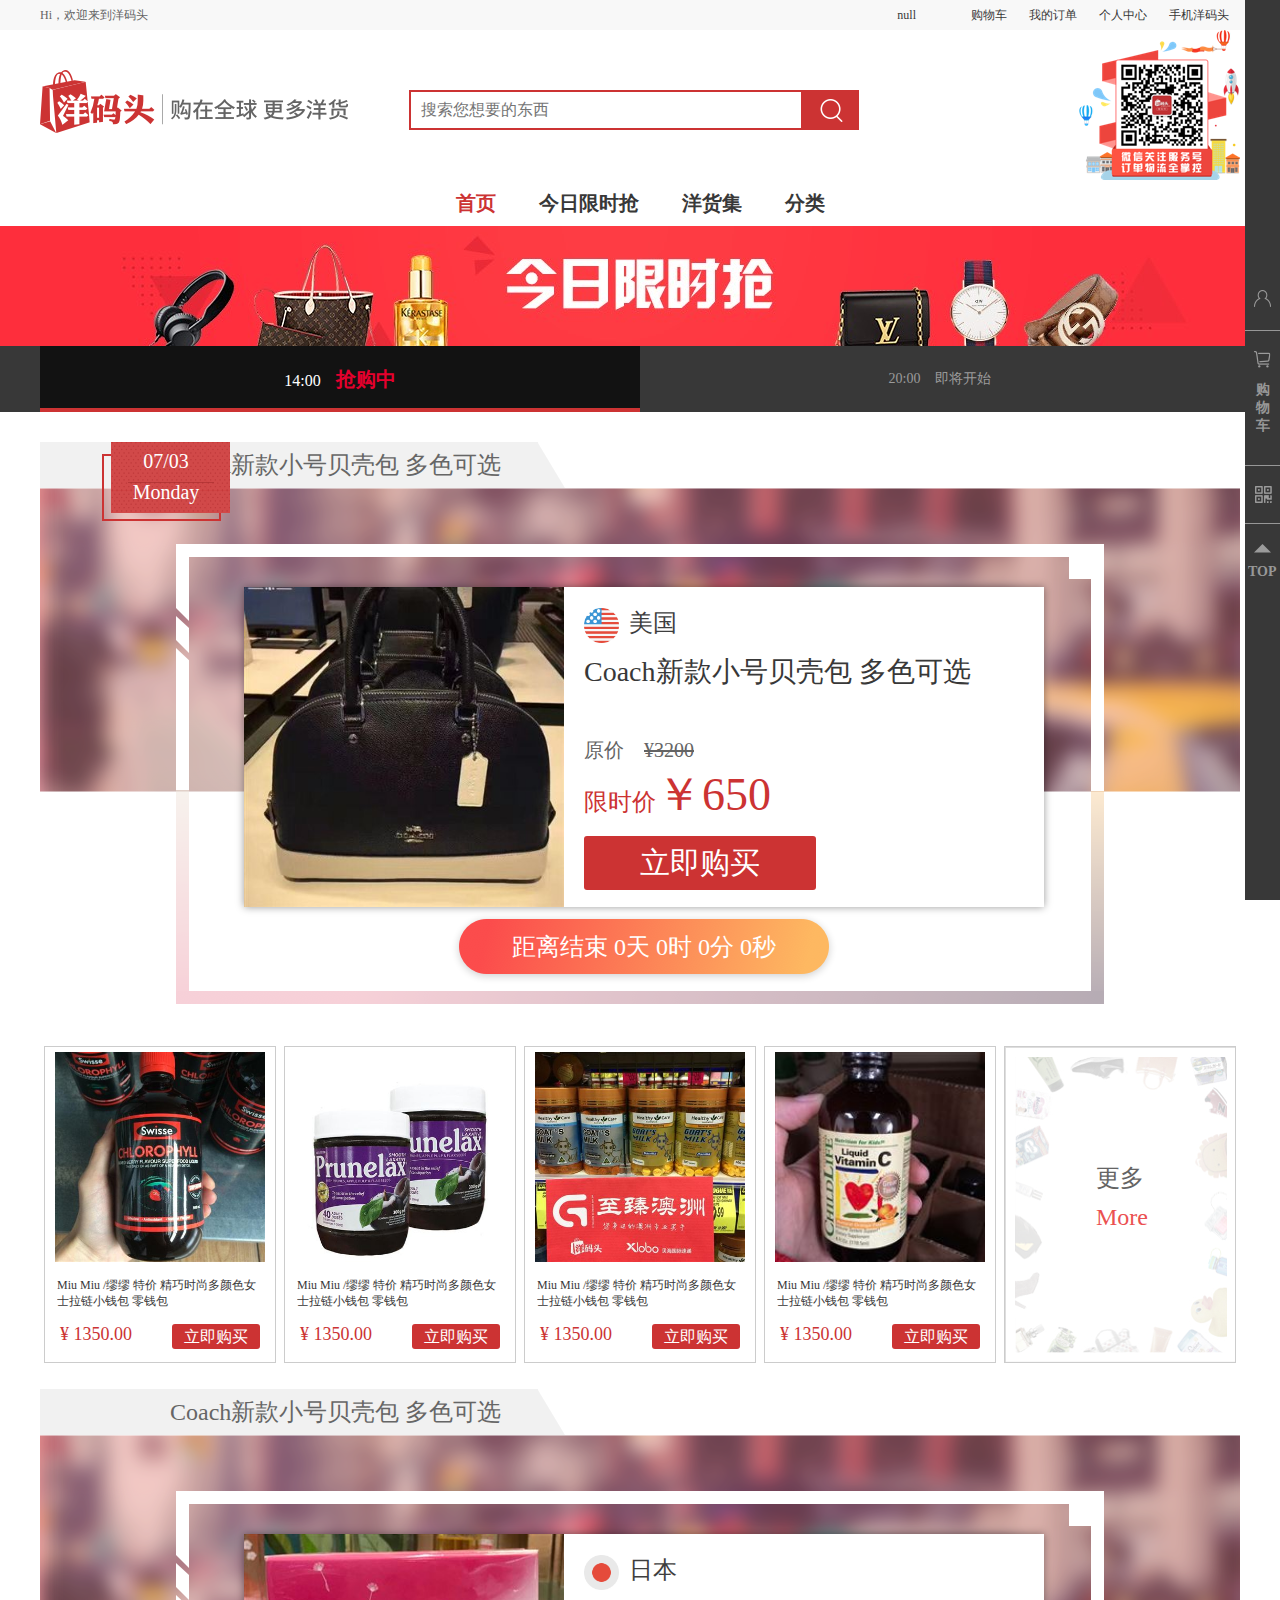
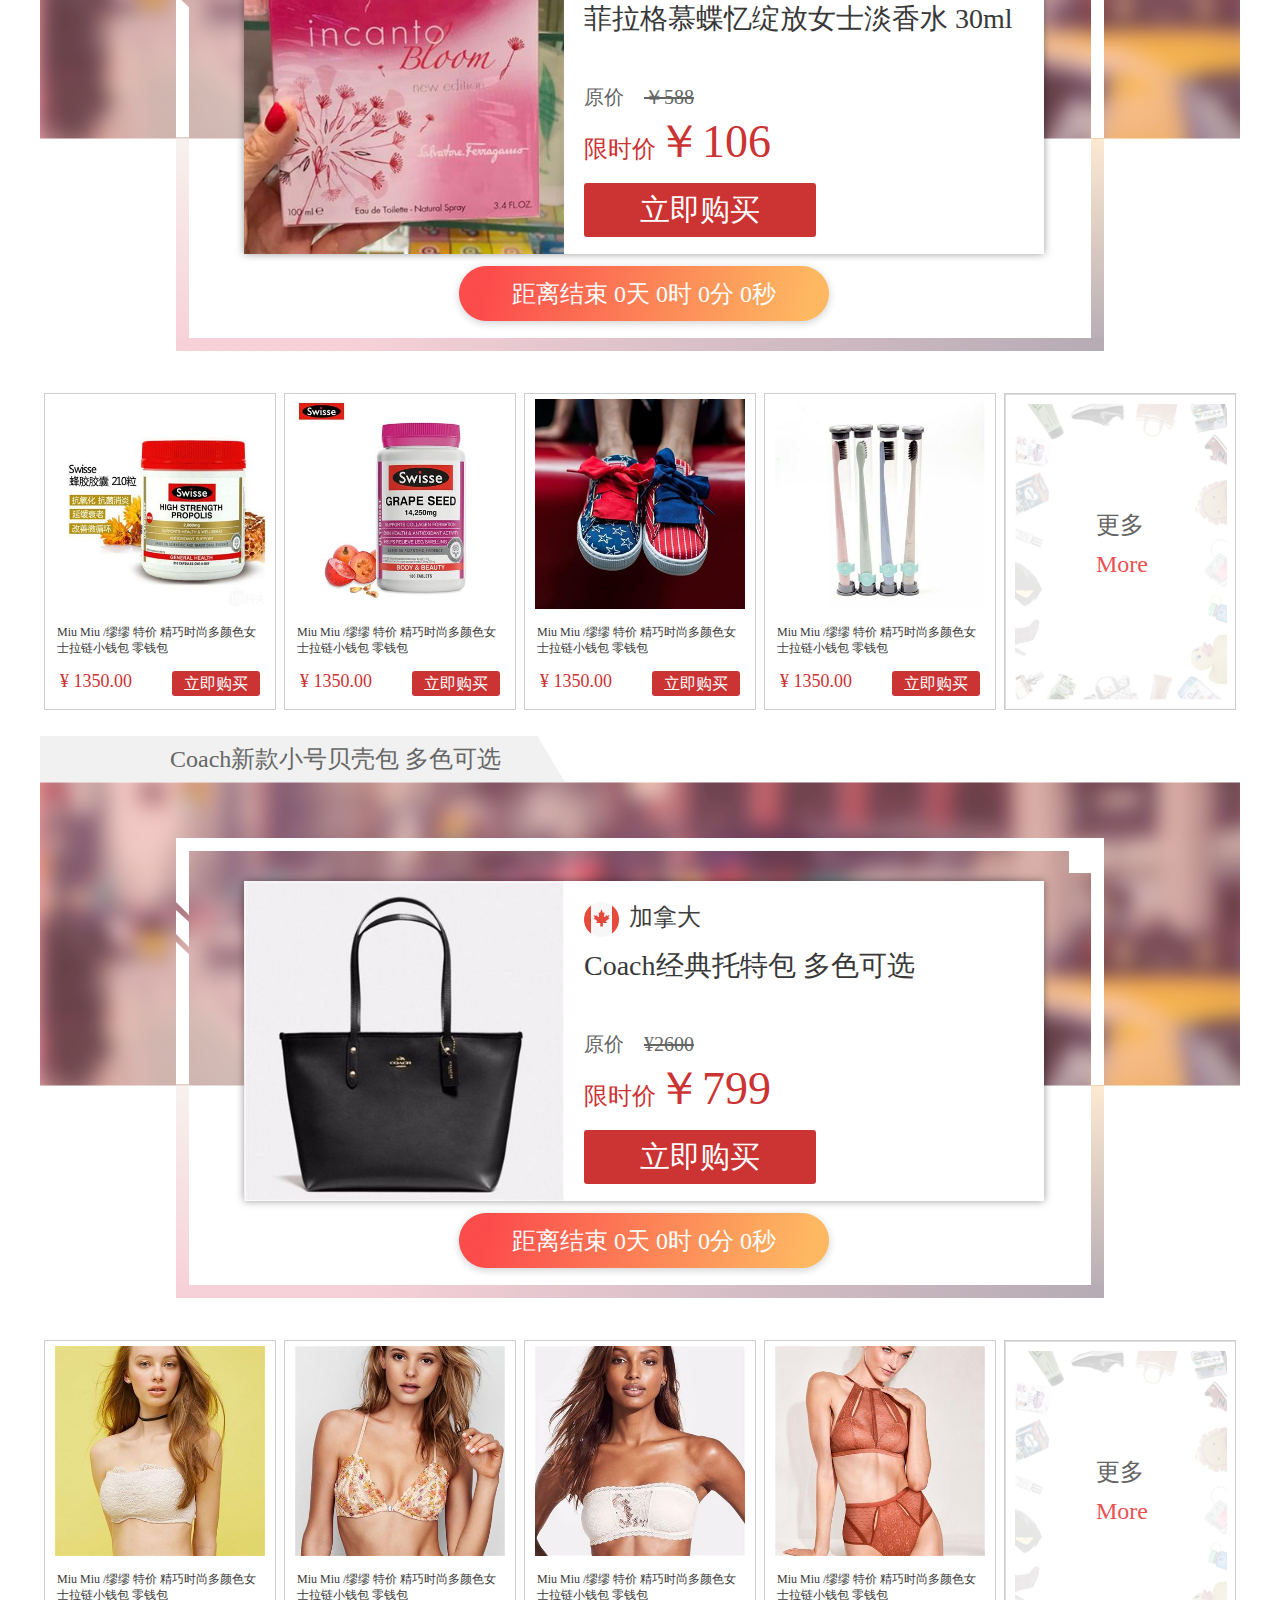
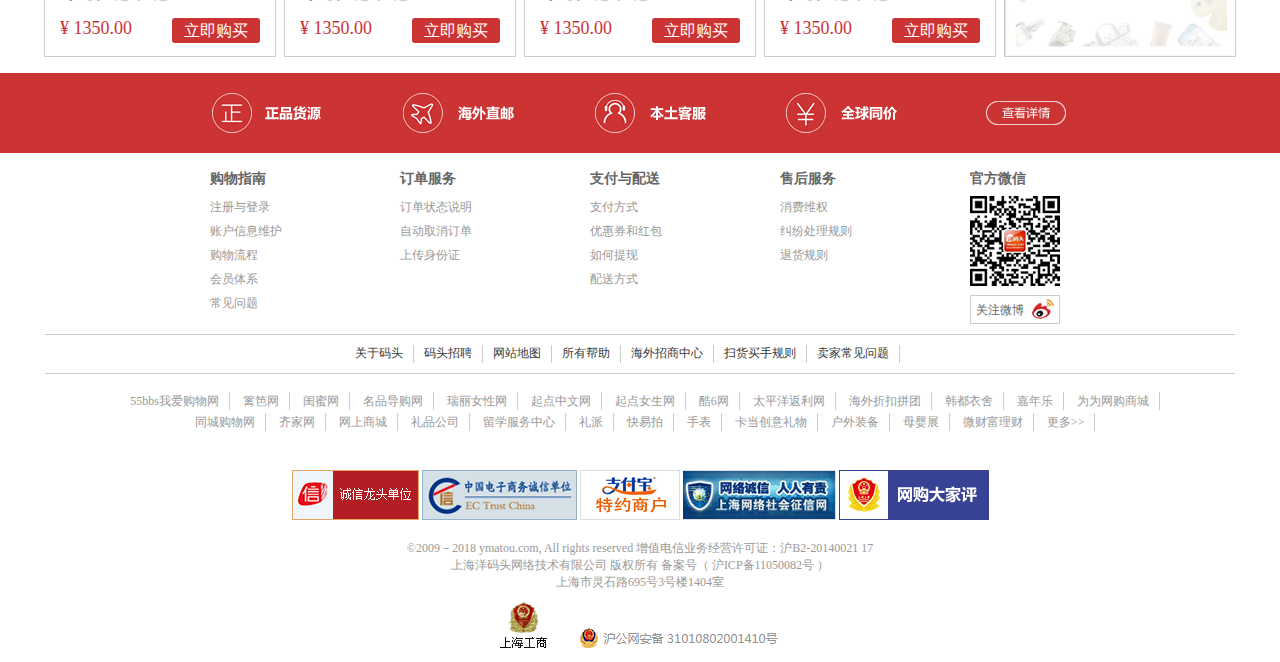
==== commit 57eae0e5: "第八版" ====
--- a/html/activity.html
+++ b/html/activity.html
@@ -16,8 +16,8 @@
         	<div class="w">
             	<p class="l">Hi，欢迎来到洋码头</p>
                 <ul class="r">
-                	<li class="l"><a href="#">登录</a></li>
-                	<li class="l"><a href="#">注册</a></li>
+                	<li class="l"><a id="Login">登录</a></li>
+                	<li class="l"><a id="Register">注册</a></li>
                 	<li class="l"><a href="#">购物车</a></li>
                 	<li class="l"><a href="#">我的订单</a></li>
                 	<li class="l"><a href="#">个人中心</a></li>
@@ -260,7 +260,7 @@
             </a></li>
         
         </ul>
-                <div class="limit">
+        <div class="limit">
             <div class="title">
                 <p class="titleP"><a href="#">Coach新款小号贝壳包 多色可选</a><span></span></p>
                 <div class="time">
--- a/css/public.css
+++ b/css/public.css
@@ -34,12 +34,12 @@
 #box1{
 	height:30px; 
 	background:#f8f8f8;}
-#box1 .w p{
+#box1 p{
 	height:30px; 
 	line-height:30px; 
 	color:#646464; 
 	width:150px;}
-#box1 .w ul li a{
+#box1 ul li a{
 	display:block; 
 	height:30px; 
 	line-height:30px; 
@@ -148,7 +148,8 @@
 	background:#383838; 
 	right:0; 
 	top:0; 
-	padding:270px 0;}
+	padding:270px 0;
+	z-index:50;}
 #rightbar ul li{
 	border-bottom:1px solid #979797;}
 #rightbar ul li a{
